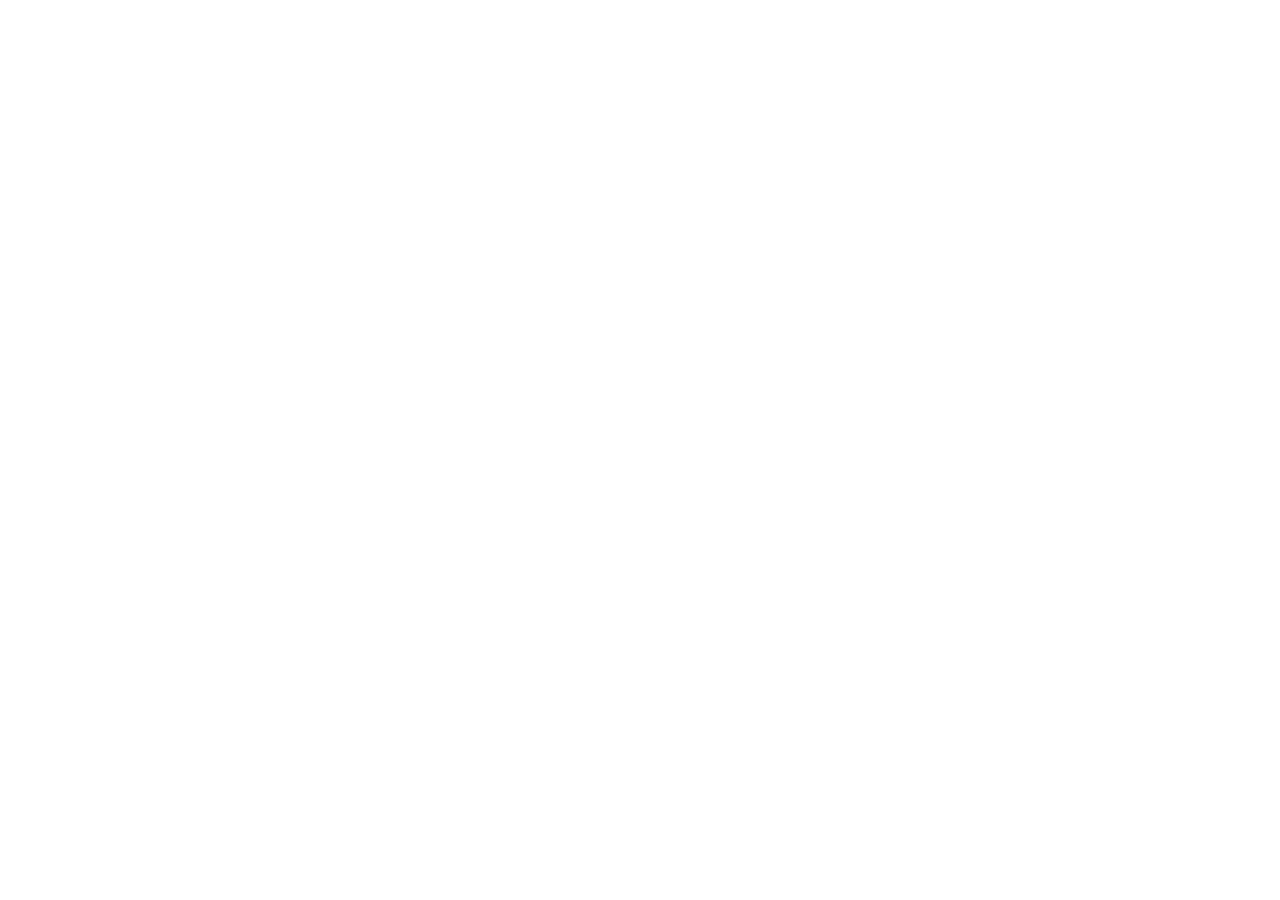
==== index.html @ 2e1b8b79 "Added basic codes for final project" ====
<!DOCTYPE html>
<html lang="en">
<head>
  <meta charset="UTF-8">
  <meta name="viewport" content="width=device-width, initial-scale=1.0">
  <title>Shrimp Zone</title>
</head>
<body>
  
</body>
</html>
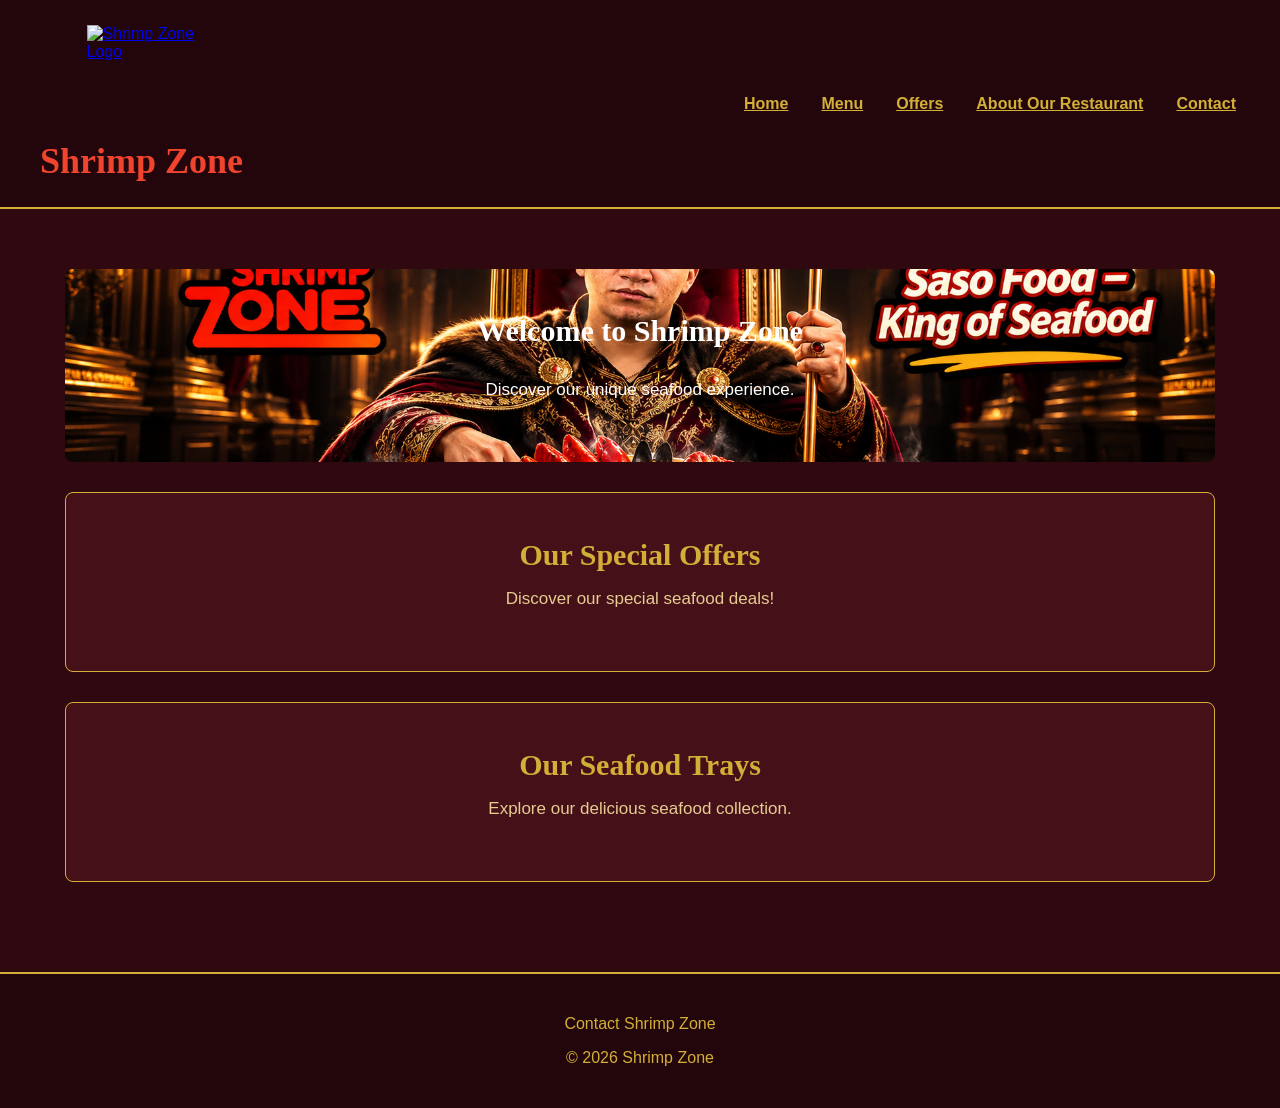
==== commit 7c856228: "FB3" ====
--- a/index.html
+++ b/index.html
@@ -3,9 +3,56 @@
 <head>
   <meta charset="UTF-8">
   <meta name="viewport" content="width=device-width, initial-scale=1.0">
+
   <title>Shrimp Zone</title>
+
+  <link rel="stylesheet" href="reset.css">
+  <link rel="stylesheet" href="style.css">
 </head>
+
 <body>
-  
+
+  <header>
+  <div class="logo">
+    <a href="index.html">
+      <img src="images/logo.png" alt="Shrimp Zone Logo">
+    </a>
+
+    <h1>Shrimp Zone</h1>
+  </div>
+
+  <nav>
+    <a href="index.html">Home</a>
+    <a href="menu.html">Menu</a>
+    <a href="offers.html">Offers</a>
+    <a href="about-our-restaurant.html">About Our Restaurant</a>
+    <a href="contact.html">Contact</a>
+  </nav>
+</header>
+
+  <main>
+
+    <section class="welcome-section">
+  <h2>Welcome to Shrimp Zone</h2>
+  <p>Discover our unique seafood experience.</p>
+</section>
+
+    <section>
+      <h2>Our Special Offers</h2>
+      <p>Discover our special seafood deals!</p>
+    </section>
+
+    <section>
+      <h2>Our Seafood Trays</h2>
+      <p>Explore our delicious seafood collection.</p>
+    </section>
+
+  </main>
+
+  <footer>
+    <p>Contact Shrimp Zone</p>
+    <p>&copy; 2026 Shrimp Zone</p>
+  </footer>
+
 </body>
 </html>
--- a/style.css
+++ b/style.css
@@ -0,0 +1,223 @@
+/* General Styles */
+body {
+  font-family: Arial, sans-serif;
+  background-color: #300910;
+  color: #D6B66A;
+  margin: 0;
+  
+}
+
+/* Header */
+
+header {
+  background-color: #22060B;
+  padding: 25px 40px;
+  display: flex;
+  justify-content: space-between;
+  align-items: center;
+  flex-wrap: wrap;
+  border-bottom: 2px solid #D4AF37;
+}
+
+header h1 {
+  color: #F0442E;
+  font-family: Georgia, serif;
+  font-size: 36px;
+  margin: 0;
+}
+
+/* Navigation */
+
+nav {
+  display: flex;
+  gap: 25px;
+  flex-wrap: wrap;
+}
+
+nav a {
+  color: #D4AF37;
+  font-weight: bold;
+  font-size: 16px;
+  padding: 8px 4px;
+}
+
+nav a:hover {
+  color: #F0442E;
+}
+
+/* Main Content */
+
+main {
+  max-width: 1150px;
+  margin: 40px auto;
+  padding: 20px;
+}
+
+/* Sections */
+
+section {
+  background-color: #461019;
+  padding: 45px 30px;
+  margin-bottom: 30px;
+  text-align: center;
+  border: 1px solid #D4AF37;
+  border-radius: 8px;
+}
+
+section h2 {
+  color: #D4AF37;
+  font-family: Georgia, serif;
+  font-size: 30px;
+  margin-top: 0;
+  margin-bottom: 15px;
+}
+
+section p {
+  color: #E5CC91;
+  font-size: 17px;
+}
+
+/* Gold Decorative Lines */
+
+section h2::after {
+  
+  display: block;
+  width: 90px;
+  height: 2px;
+  background-color: #D4AF37;
+  margin: 15px auto;
+}
+
+/* Footer */
+
+footer {
+  background-color: #22060B;
+  color: #D4AF37;
+  text-align: center;
+  padding: 25px;
+  border-top: 2px solid #D4AF37;
+}
+
+/* Menu Gallery */
+
+.menu-intro {
+  background-color: #461019;
+  border: 1px solid #D4AF37;
+}
+
+.menu-intro h2 {
+  color: #D4AF37;
+}
+
+.menu-gallery {
+  display: grid;
+  gap: 25px;
+}
+
+.menu-image {
+  background-color: #22060B;
+  border: 3px solid #D4AF37;
+  border-radius: 12px;
+  padding: 10px;
+  overflow: hidden;
+}
+
+.menu-image img {
+  display: block;
+  width: 100%;
+  height: auto;
+  border-radius: 6px;
+}
+
+/* Special Offers Page */
+
+.offers-intro h2 {
+  color: #D4AF37;
+}
+
+.offers-grid {
+  display: grid;
+  gap: 25px;
+}
+
+.offer-card {
+  background-color: #300910;
+  border: 2px solid #D4AF37;
+  border-radius: 10px;
+  padding: 18px;
+  text-align: center;
+}
+
+.offer-card img {
+  width: 100%;
+  height: 280px;
+  object-fit: cover;
+  border: 1px solid #D4AF37;
+  border-radius: 7px;
+}
+
+.offer-card h2 {
+  color: #D4AF37;
+  font-size: 23px;
+  margin: 15px 0;
+}
+
+.offer-card p {
+  color: #E5CC91;
+}
+
+.old-price {
+ 
+  color: #B9A9A0;
+  margin-top: 15px;
+}
+
+.new-price {
+  color: #F0442E !important;
+  font-size: 21px;
+  font-weight: bold;
+}
+
+/* Welcome Background */
+
+section.welcome-section {
+  background-image: url("images/Welcome.png");
+  background-size: cover;
+  background-position: center;
+  background-repeat: no-repeat;
+  display: flex;
+  flex-direction: column;
+  justify-content: center;
+  align-items: center;
+  border: none;
+}
+
+
+section.welcome-section h2,
+section.welcome-section p {
+  color: white;
+}
+
+/* Logo and Restaurant Name */
+
+.logo {
+  display: flex;
+  flex-direction: column;
+  align-items: center;
+  gap: 5px;
+}
+
+.logo img {
+  width: 110px;
+  height: 110px;
+  object-fit: contain;
+  display: block;
+}
+
+.brand h1 {
+  color: #F0442E;
+  font-size: 28px;
+  margin: 0;
+  text-align: center;
+}
+
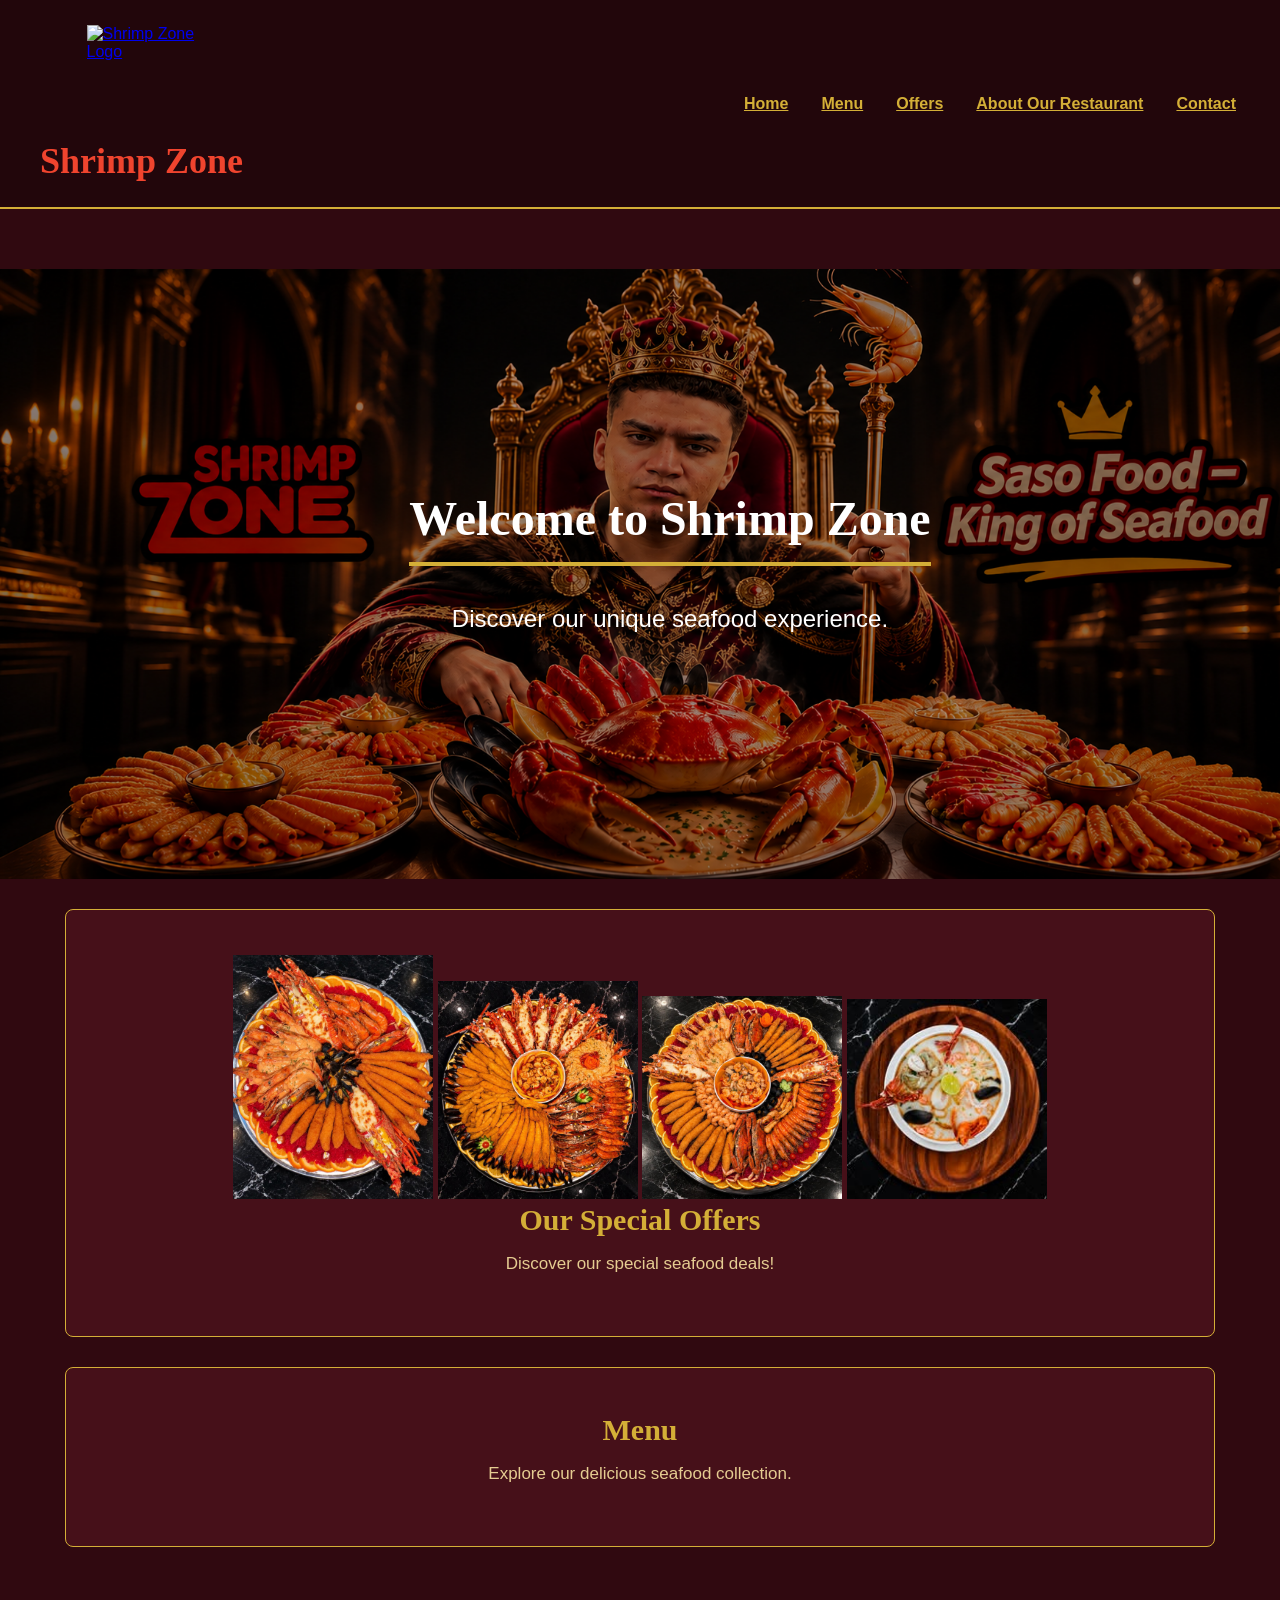
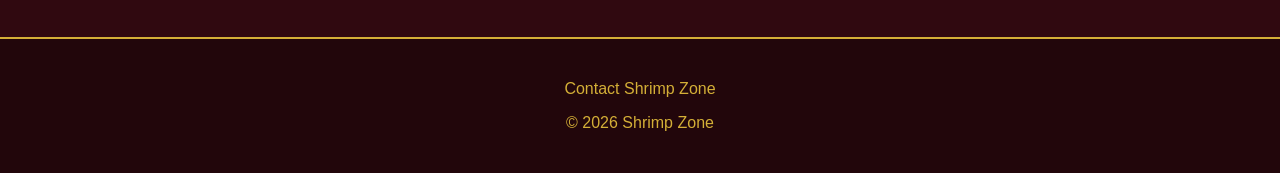
==== commit 209c1c3a: "FB3" ====
--- a/index.html
+++ b/index.html
@@ -37,15 +37,23 @@
   <p>Discover our unique seafood experience.</p>
 </section>
 
-    <section>
-      <h2>Our Special Offers</h2>
-      <p>Discover our special seafood deals!</p>
-    </section>
+       <a href="offers.html" class="home-section-link">
+      <section>
+        <img src="images/tray-1.jpeg" alt="tray-1" width="200">
+        <img src="images/tray-2.jpeg" alt="tray-2" width="200">
+        <img src="images/tray-3.jpeg" alt="tray-3" width="200">
+        <img src="images/seafood-soup.jpeg" alt="seafood-soup" width="200">
+        <h2>Our Special Offers</h2>
+        <p>Discover our special seafood deals!</p>
+      </section>
+    </a>
 
-    <section>
-      <h2>Our Seafood Trays</h2>
-      <p>Explore our delicious seafood collection.</p>
-    </section>
+    <a href="menu.html" class="home-section-link">
+      <section>
+        <h2> Menu </h2>
+        <p>Explore our delicious seafood collection.</p>
+      </section>
+    </a>
 
   </main>
 
--- a/style.css
+++ b/style.css
@@ -77,7 +77,6 @@
   font-size: 17px;
 }
 
-/* Gold Decorative Lines */
 
 section h2::after {
   
@@ -137,7 +136,9 @@
 
 .offers-grid {
   display: grid;
+  grid-template-columns: repeat(2, minmax(0, 1fr));
   gap: 25px;
+  align-items: stretch;
 }
 
 .offer-card {
@@ -146,12 +147,15 @@
   border-radius: 10px;
   padding: 18px;
   text-align: center;
+  min-width: 0;
 }
 
 .offer-card img {
+  display: block;
   width: 100%;
   height: 280px;
   object-fit: cover;
+  object-position: center;
   border: 1px solid #D4AF37;
   border-radius: 7px;
 }
@@ -167,8 +171,8 @@
 }
 
 .old-price {
- 
   color: #B9A9A0;
+  text-decoration: line-through;
   margin-top: 15px;
 }
 
@@ -181,21 +185,41 @@
 /* Welcome Background */
 
 section.welcome-section {
-  background-image: url("images/Welcome.png");
+  width: 100vw;
+  min-height: 550px;
+
+  margin-left: calc(50% - 50vw);
+  margin-bottom: 30px;
+  padding: 30px;
+
+  background-image: url("images/Welcome\ \(2\).png");
   background-size: cover;
   background-position: center;
   background-repeat: no-repeat;
+
   display: flex;
   flex-direction: column;
   justify-content: center;
   align-items: center;
+
   border: none;
-}
-
-
-section.welcome-section h2,
+  border-radius: 0;
+  box-shadow: none;
+}
+
+
 section.welcome-section p {
   color: white;
+  font-size: 150%;
+ 
+
+}
+section.welcome-section h2{
+  color: white;
+  font-size: 300%;
+  border-bottom: #D4AF37 solid 0.3rem ;
+  padding-bottom: 1rem;
+  
 }
 
 /* Logo and Restaurant Name */
@@ -221,3 +245,15 @@
   text-align: center;
 }
 
+/* Homepage Section Links */
+
+.home-section-link {
+  display: block;
+  color: inherit;
+  text-decoration: none;
+}
+
+.home-section-link:hover section {
+  border-color: #F0442E;
+  
+}
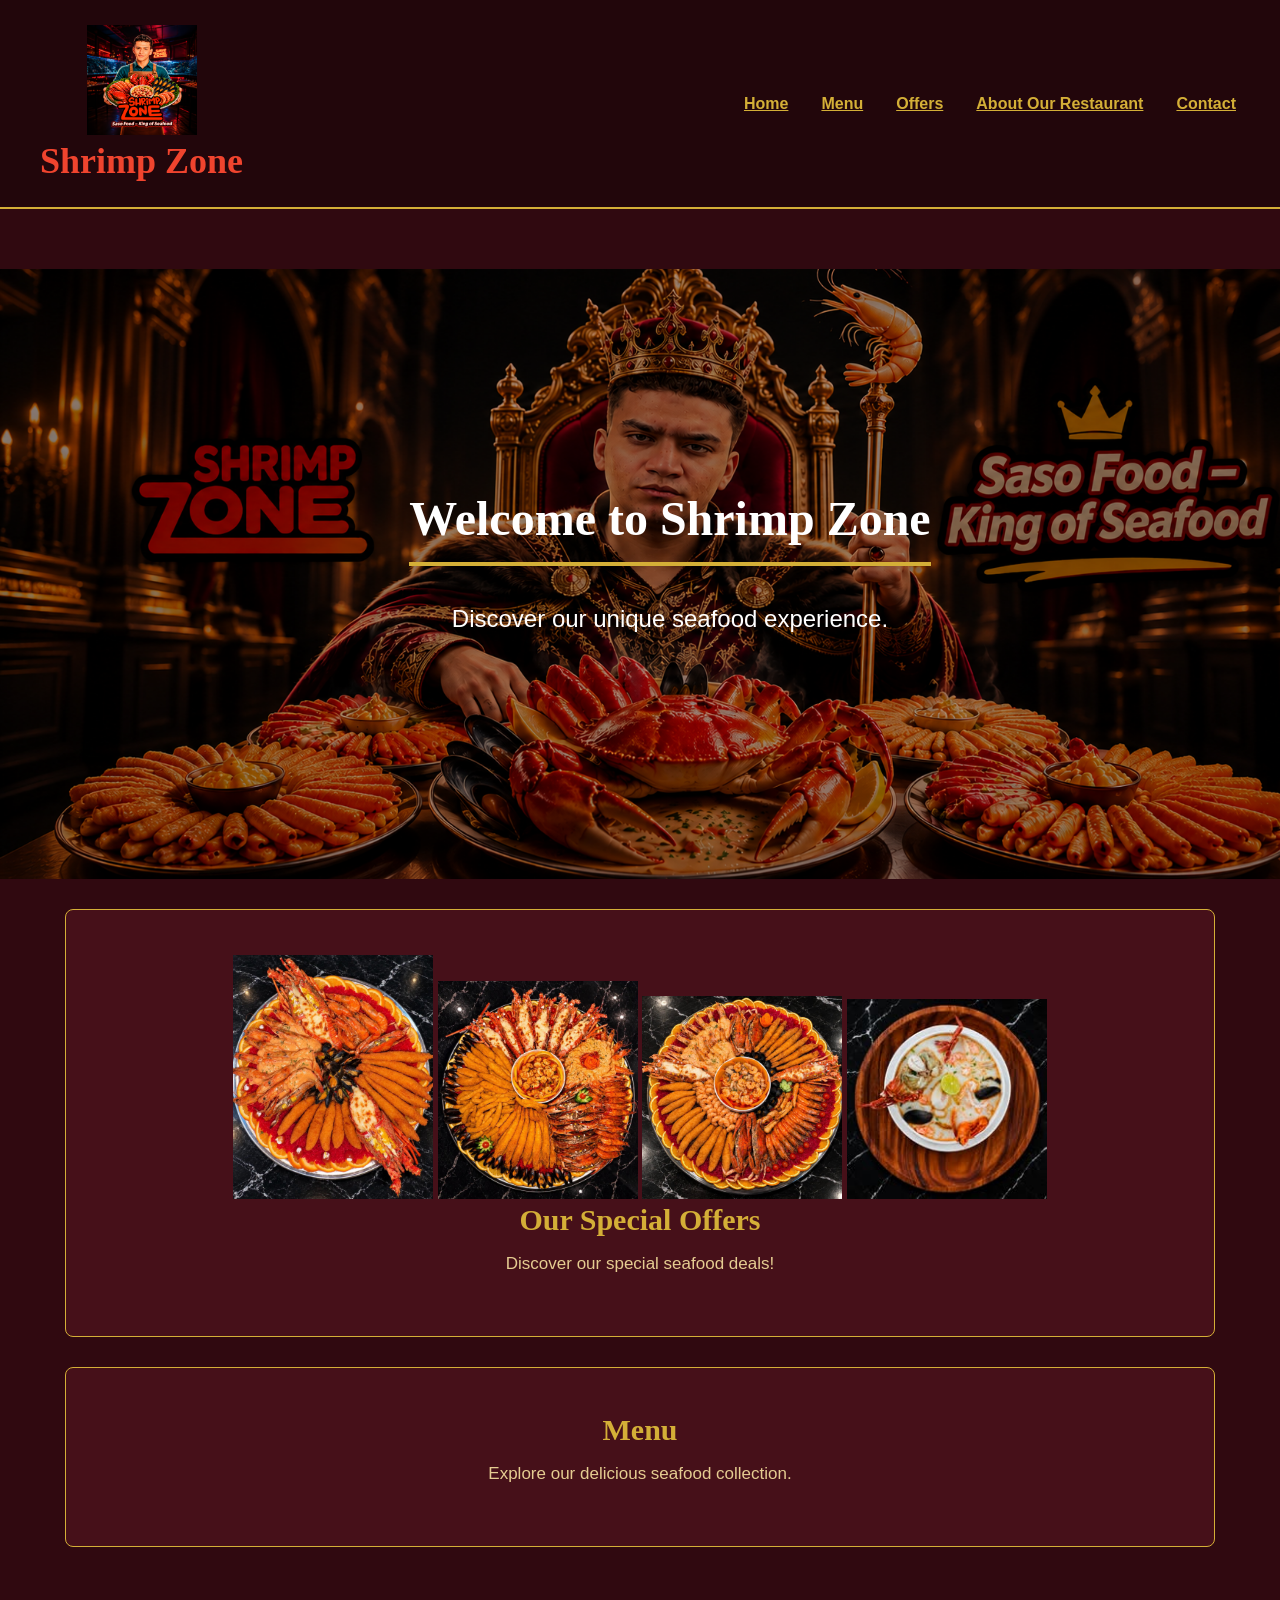
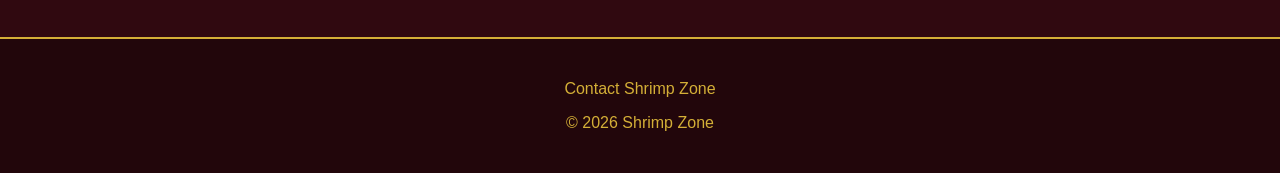
==== commit 21733669: "Update index.html" ====
--- a/index.html
+++ b/index.html
@@ -15,7 +15,7 @@
   <header>
   <div class="logo">
     <a href="index.html">
-      <img src="images/logo.png" alt="Shrimp Zone Logo">
+      <img src="images/Logo.png" alt="Shrimp Zone Logo">
     </a>
 
     <h1>Shrimp Zone</h1>
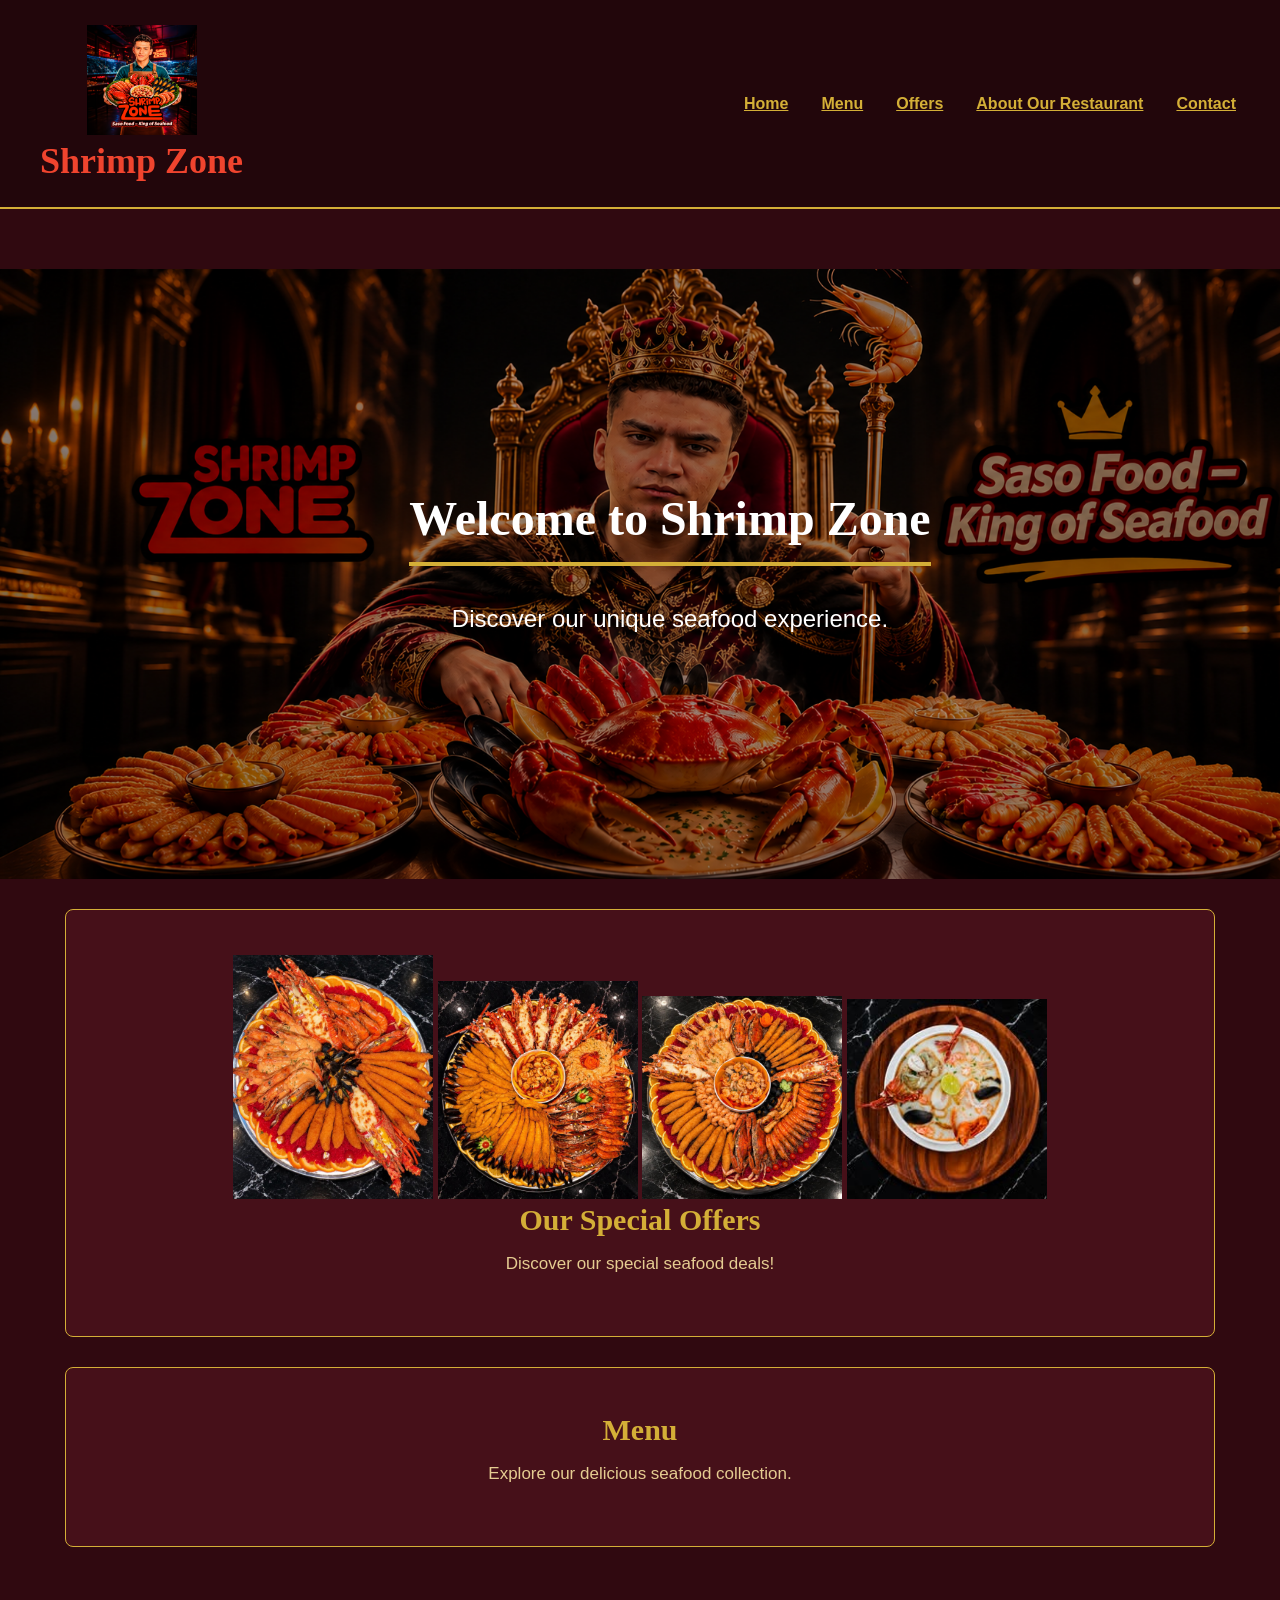
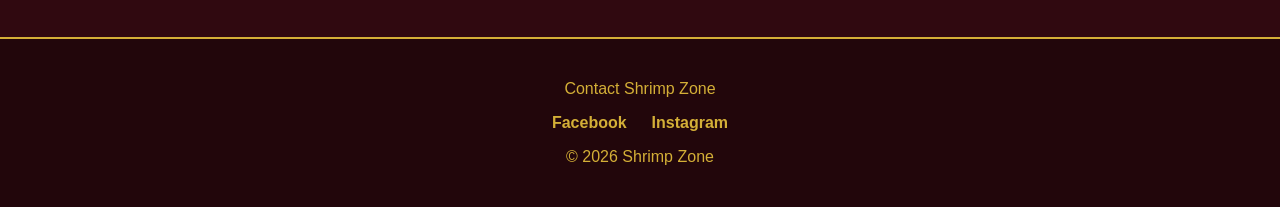
==== commit 9ab0fc4a: "FB3" ====
--- a/index.html
+++ b/index.html
@@ -58,9 +58,20 @@
   </main>
 
   <footer>
-    <p>Contact Shrimp Zone</p>
-    <p>&copy; 2026 Shrimp Zone</p>
-  </footer>
+  <p>Contact Shrimp Zone</p>
+
+  <div class="social-links">
+    <a href="facbook link" target="facbook" rel="Facebook">
+      Facebook
+    </a>
+
+    <a href="instagram link" target="instagram" rel="instagram">
+      Instagram
+    </a>
+  </div>
+
+  <p>&copy; 2026 Shrimp Zone</p>
+</footer>
 
 </body>
 </html>
--- a/style.css
+++ b/style.css
@@ -96,6 +96,26 @@
   padding: 25px;
   border-top: 2px solid #D4AF37;
 }
+/* Social Media Links */
+
+.social-links {
+  display: flex;
+  justify-content: center;
+  gap: 25px;
+  margin: 15px ;
+}
+
+.social-links a {
+  color: #D4AF37;
+  text-decoration: none;
+  font-weight: bold;
+  font-size: 16px;
+  transition: 0.3s;
+}
+
+.social-links a:hover {
+  color: #F0442E;
+}
 
 /* Menu Gallery */
 
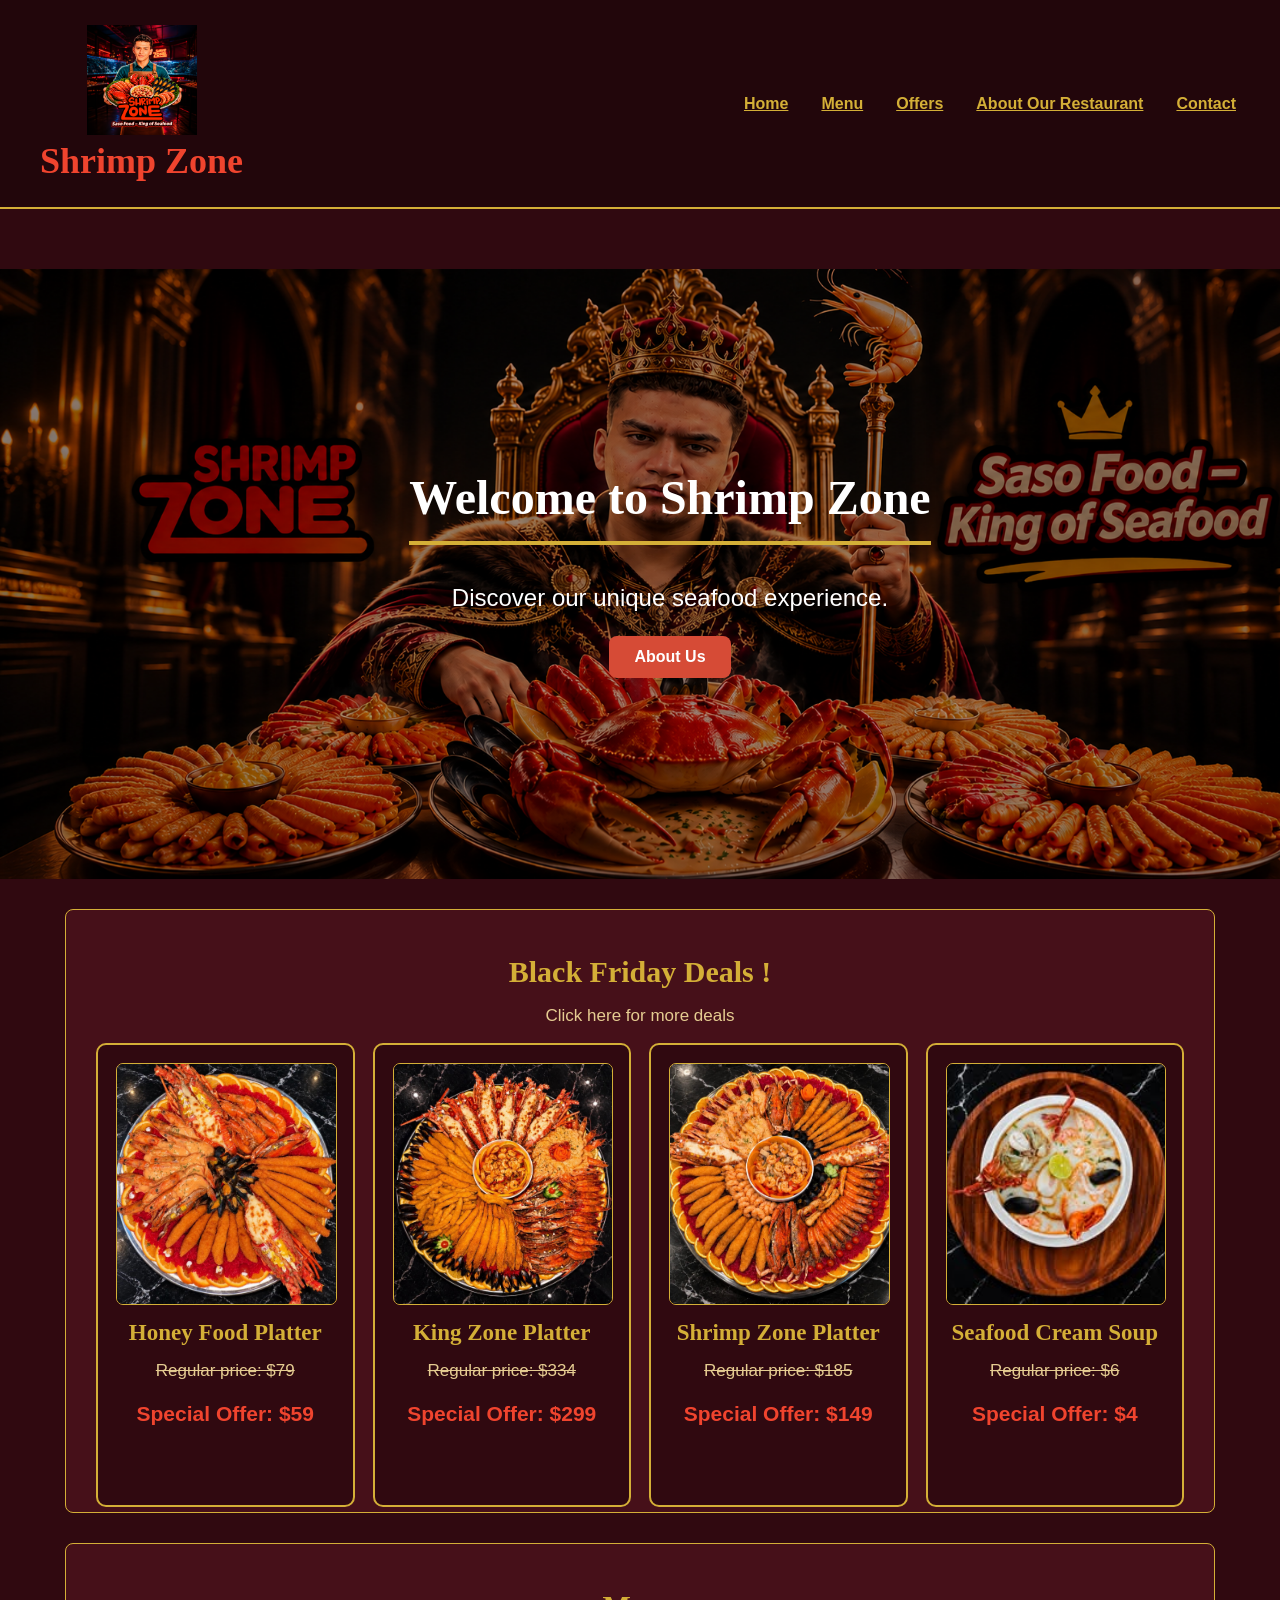
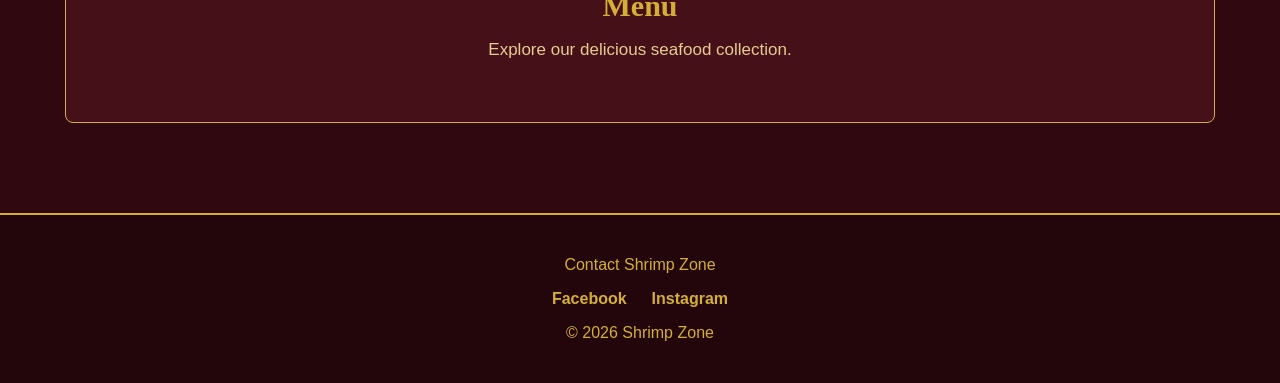
==== commit 655bfe9d: "Final Project Completed" ====
--- a/index.html
+++ b/index.html
@@ -33,18 +33,83 @@
   <main>
 
     <section class="welcome-section">
+      
   <h2>Welcome to Shrimp Zone</h2>
   <p>Discover our unique seafood experience.</p>
+  <a href="about-our-restaurant.html" class="learn-more-button">
+  About Us
+</a>
 </section>
 
-       <a href="offers.html" class="home-section-link">
-      <section>
-        <img src="images/tray-1.jpeg" alt="tray-1" width="200">
-        <img src="images/tray-2.jpeg" alt="tray-2" width="200">
-        <img src="images/tray-3.jpeg" alt="tray-3" width="200">
-        <img src="images/seafood-soup.jpeg" alt="seafood-soup" width="200">
-        <h2>Our Special Offers</h2>
-        <p>Discover our special seafood deals!</p>
+       
+<a href="offers.html" class="home-section-link">
+
+  <section class="home-offers-section">
+
+    <h2>Black Friday Deals !</h2>
+    <p>Click here for more deals</p>
+
+    <div class="offers-grid">
+
+      <article class="offer-card">
+
+        <img src="images/tray-1.jpeg"
+             alt="Honey Food seafood platter">
+
+        <h2>Honey Food Platter</h2>
+
+       
+
+        <p class="old-price">Regular price: $79</p>
+        <p class="new-price">Special Offer: $59</p>
+
+      </article>
+
+
+      <article class="offer-card">
+
+        <img src="images/tray-2.jpeg"
+             alt="King Zone seafood platter">
+
+        <h2>King Zone Platter</h2>
+
+        <p class="old-price">Regular price: $334</p>
+        <p class="new-price">Special Offer: $299</p>
+
+      </article>
+
+
+      <article class="offer-card">
+
+        <img src="images/tray-3.jpeg"
+             alt="Shrimp Zone seafood platter">
+
+        <h2>Shrimp Zone Platter</h2>
+
+        <p class="old-price">Regular price: $185</p>
+        <p class="new-price">Special Offer: $149</p>
+
+      </article>
+
+
+      <article class="offer-card">
+
+        <img src="images/seafood-soup.jpeg"
+             alt="Seafood cream soup">
+
+        <h2>Seafood Cream Soup</h2>
+
+        <p class="old-price">Regular price: $6</p>
+        <p class="new-price">Special Offer: $4</p>
+
+      </article>
+
+    </div>
+
+  </section>
+
+</a>
+
       </section>
     </a>
 
--- a/style.css
+++ b/style.css
@@ -277,3 +277,37 @@
   border-color: #F0442E;
   
 }
+
+.learn-more-button {
+  display: inline-block;
+  background-color: #d64b36;
+  color: white;
+  text-decoration: none;
+  font-weight: bold;
+  padding: 12px 25px;
+  border-radius: 8px;
+  transition: background-color 0.3s ease;
+}
+
+.learn-more-button:hover {
+  background-color: #a83325;
+}
+
+
+
+/* Homepage Special Offers - Four Cards in One Row */
+
+.home-offers-section .offers-grid {
+  grid-template-columns: repeat(4, minmax(0, 20rem));
+  gap: 18px;
+  align-items: stretch;
+}
+
+.home-offers-section .offer-card {
+  height: 100%;
+}
+
+.home-offers-section .offer-card img {
+  height: 240px;
+}
+
